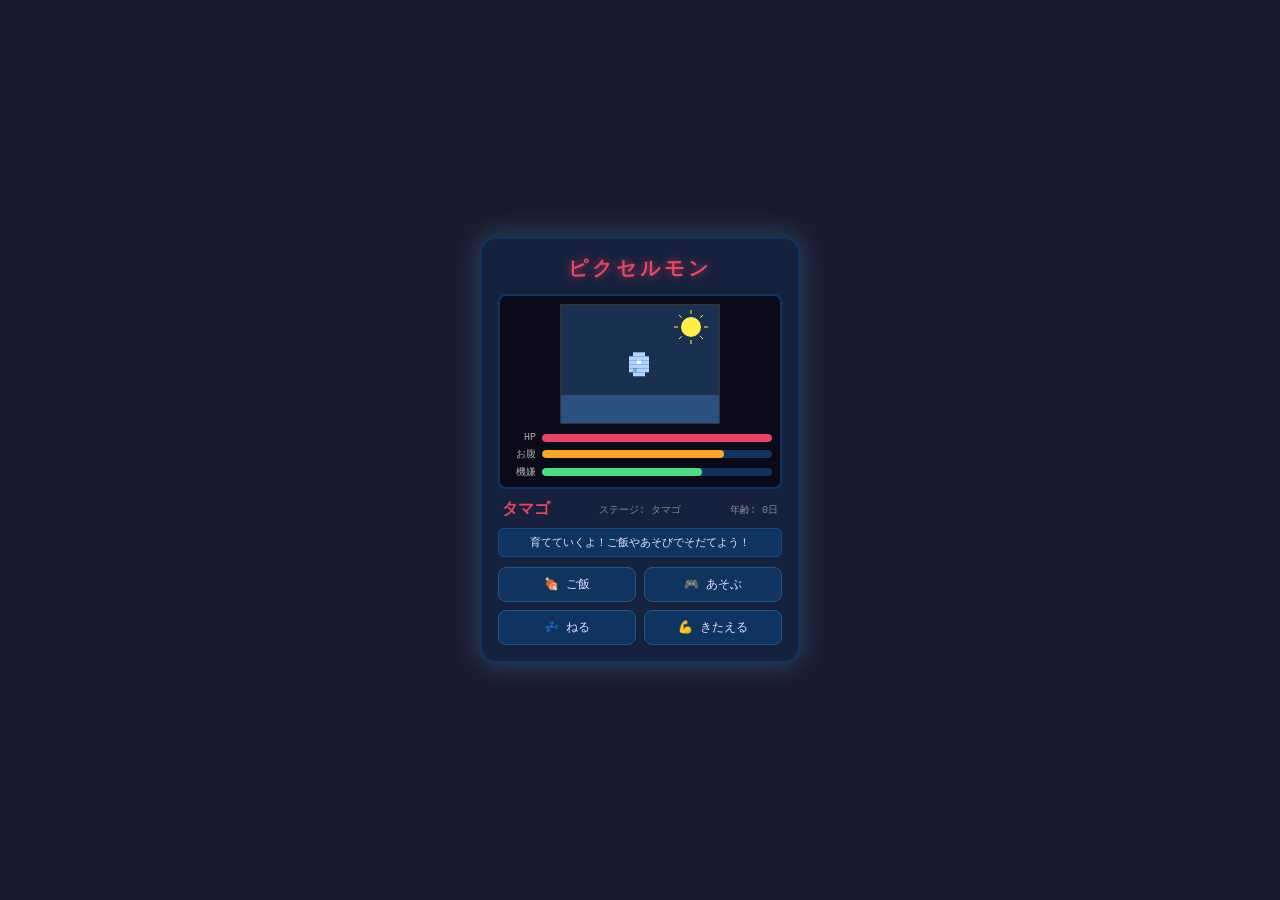
==== game.html @ 84e8c126 "Add pixel creature raising game (Digimon-style) - game.html: game screen with canvas layers and acti" ====
<!DOCTYPE html>
<html lang="ja">
<head>
  <meta charset="UTF-8">
  <meta name="viewport" content="width=device-width, initial-scale=1.0">
  <title>ピクセルモン育成ゲーム</title>
  <link rel="stylesheet" href="game.css">
</head>
<body>
  <div class="game-wrapper">
    <h1 class="game-title">ピクセルモン</h1>

    <div class="screen">
      <div class="screen-inner">
        <!-- 背景 -->
        <canvas id="bgCanvas" width="160" height="120"></canvas>
        <!-- キャラクター -->
        <canvas id="creatureCanvas" width="160" height="120"></canvas>
        <!-- エフェクト -->
        <canvas id="fxCanvas" width="160" height="120"></canvas>
      </div>

      <div class="status-bar">
        <div class="status-item">
          <span class="status-label">HP</span>
          <div class="bar-bg"><div class="bar hp-bar" id="hp-bar"></div></div>
        </div>
        <div class="status-item">
          <span class="status-label">お腹</span>
          <div class="bar-bg"><div class="bar hunger-bar" id="hunger-bar"></div></div>
        </div>
        <div class="status-item">
          <span class="status-label">機嫌</span>
          <div class="bar-bg"><div class="bar happy-bar" id="happy-bar"></div></div>
        </div>
      </div>
    </div>

    <div class="info-panel">
      <div class="creature-name" id="creature-name">タマゴ</div>
      <div class="creature-stage" id="creature-stage">ステージ: 赤ちゃん</div>
      <div class="creature-age" id="creature-age">年齢: 0日</div>
    </div>

    <div class="message-box" id="message-box">育てていくよ！</div>

    <div class="buttons">
      <button class="btn" id="btn-feed">🍖 ご飯</button>
      <button class="btn" id="btn-play">🎮 あそぶ</button>
      <button class="btn" id="btn-sleep">💤 ねる</button>
      <button class="btn" id="btn-train">💪 きたえる</button>
    </div>
  </div>

  <script src="game.js"></script>
</body>
</html>
---- game.css ----
* {
  box-sizing: border-box;
  margin: 0;
  padding: 0;
}

body {
  background: #1a1a2e;
  display: flex;
  justify-content: center;
  align-items: center;
  min-height: 100vh;
  font-family: 'Courier New', monospace;
}

.game-wrapper {
  width: 320px;
  background: #16213e;
  border-radius: 16px;
  padding: 16px;
  box-shadow: 0 0 30px rgba(100, 200, 255, 0.3);
  border: 2px solid #0f3460;
}

.game-title {
  text-align: center;
  color: #e94560;
  font-size: 20px;
  letter-spacing: 4px;
  margin-bottom: 12px;
  text-shadow: 0 0 10px rgba(233, 69, 96, 0.7);
}

/* スクリーン */
.screen {
  background: #0a0a1a;
  border-radius: 8px;
  padding: 8px;
  border: 2px solid #0f3460;
  margin-bottom: 10px;
}

.screen-inner {
  position: relative;
  width: 160px;
  height: 120px;
  margin: 0 auto;
  image-rendering: pixelated;
  border: 1px solid #333;
  overflow: hidden;
}

.screen-inner canvas {
  position: absolute;
  top: 0;
  left: 0;
  image-rendering: pixelated;
}

.status-bar {
  margin-top: 8px;
  display: flex;
  flex-direction: column;
  gap: 4px;
}

.status-item {
  display: flex;
  align-items: center;
  gap: 6px;
}

.status-label {
  color: #aaa;
  font-size: 10px;
  width: 28px;
  text-align: right;
}

.bar-bg {
  flex: 1;
  height: 8px;
  background: #0f3460;
  border-radius: 4px;
  overflow: hidden;
}

.bar {
  height: 100%;
  border-radius: 4px;
  transition: width 0.3s;
}

.hp-bar     { background: #e94560; width: 100%; }
.hunger-bar { background: #f5a623; width: 80%; }
.happy-bar  { background: #4ade80; width: 70%; }

/* 情報パネル */
.info-panel {
  display: flex;
  justify-content: space-between;
  align-items: center;
  margin-bottom: 8px;
  padding: 0 4px;
}

.creature-name {
  color: #e94560;
  font-size: 16px;
  font-weight: bold;
}

.creature-stage,
.creature-age {
  color: #888;
  font-size: 10px;
}

/* メッセージボックス */
.message-box {
  background: #0f3460;
  color: #e0e0ff;
  font-size: 11px;
  padding: 6px 10px;
  border-radius: 6px;
  min-height: 28px;
  margin-bottom: 10px;
  text-align: center;
  border: 1px solid #1a4a80;
}

/* ボタン */
.buttons {
  display: grid;
  grid-template-columns: 1fr 1fr;
  gap: 8px;
}

.btn {
  background: #0f3460;
  color: #e0e0ff;
  border: 1px solid #1a5a8a;
  border-radius: 8px;
  padding: 8px 4px;
  font-size: 12px;
  cursor: pointer;
  transition: background 0.15s, transform 0.1s;
  font-family: 'Courier New', monospace;
}

.btn:hover {
  background: #1a5a8a;
}

.btn:active {
  transform: scale(0.96);
}

.btn:disabled {
  opacity: 0.4;
  cursor: not-allowed;
  transform: none;
}
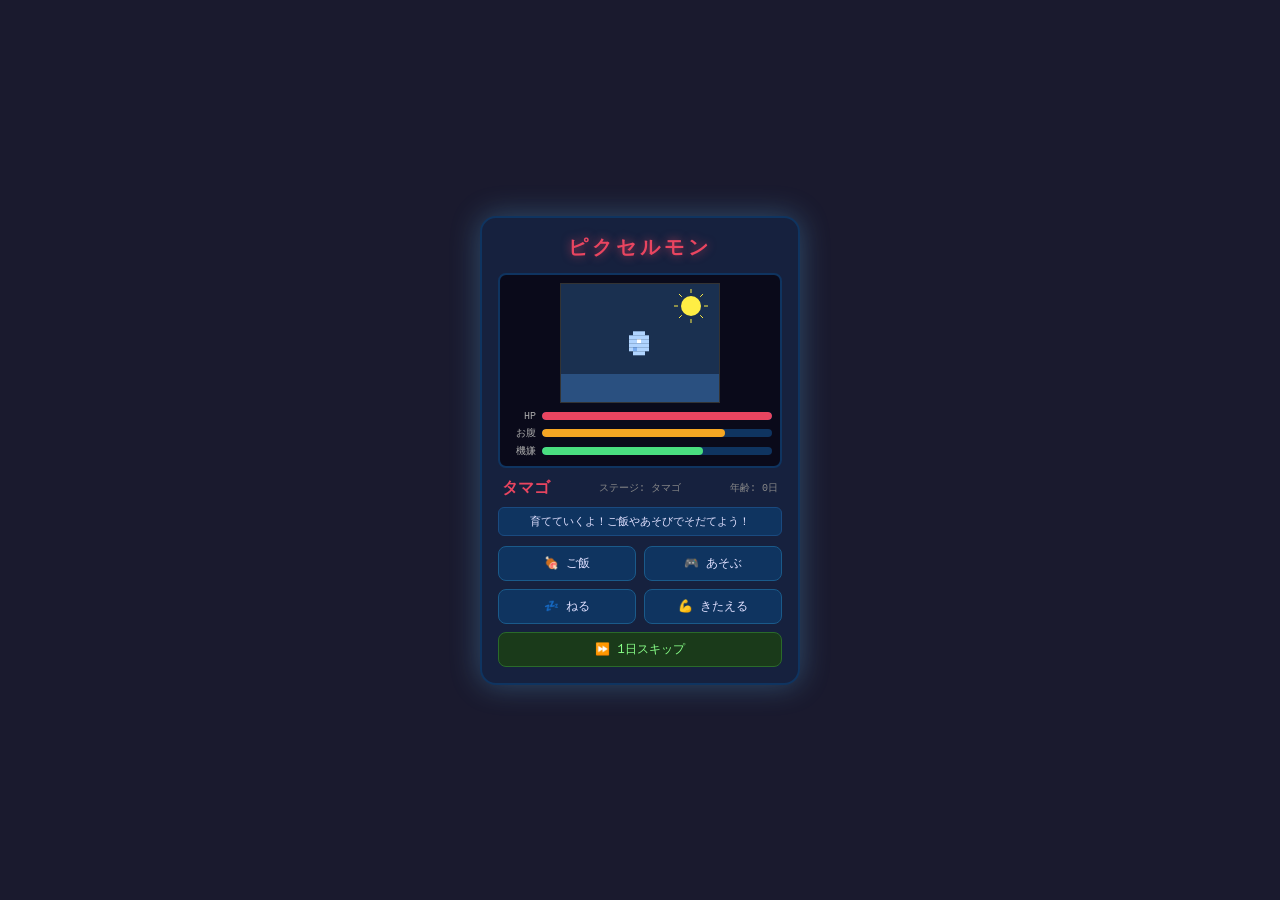
==== commit df6d138f: "1日スキップボタンを追加 ⏩ボタンをクリックすると1日分(60ティック)を即座に進められる。 進化・ステータス変化もまとめて反映される。  https://claude.ai/code/session" ====
--- a/game.html
+++ b/game.html
@@ -50,6 +50,8 @@
       <button class="btn" id="btn-sleep">💤 ねる</button>
       <button class="btn" id="btn-train">💪 きたえる</button>
     </div>
+
+    <button class="btn btn-skip" id="btn-skip">⏩ 1日スキップ</button>
   </div>
 
   <script src="game.js"></script>
--- a/game.css
+++ b/game.css
@@ -161,3 +161,11 @@
   cursor: not-allowed;
   transform: none;
 }
+
+.btn-skip {
+  width: 100%;
+  margin-top: 8px;
+  background: #1a3a1a;
+  border-color: #2a6a2a;
+  color: #88ff88;
+}
